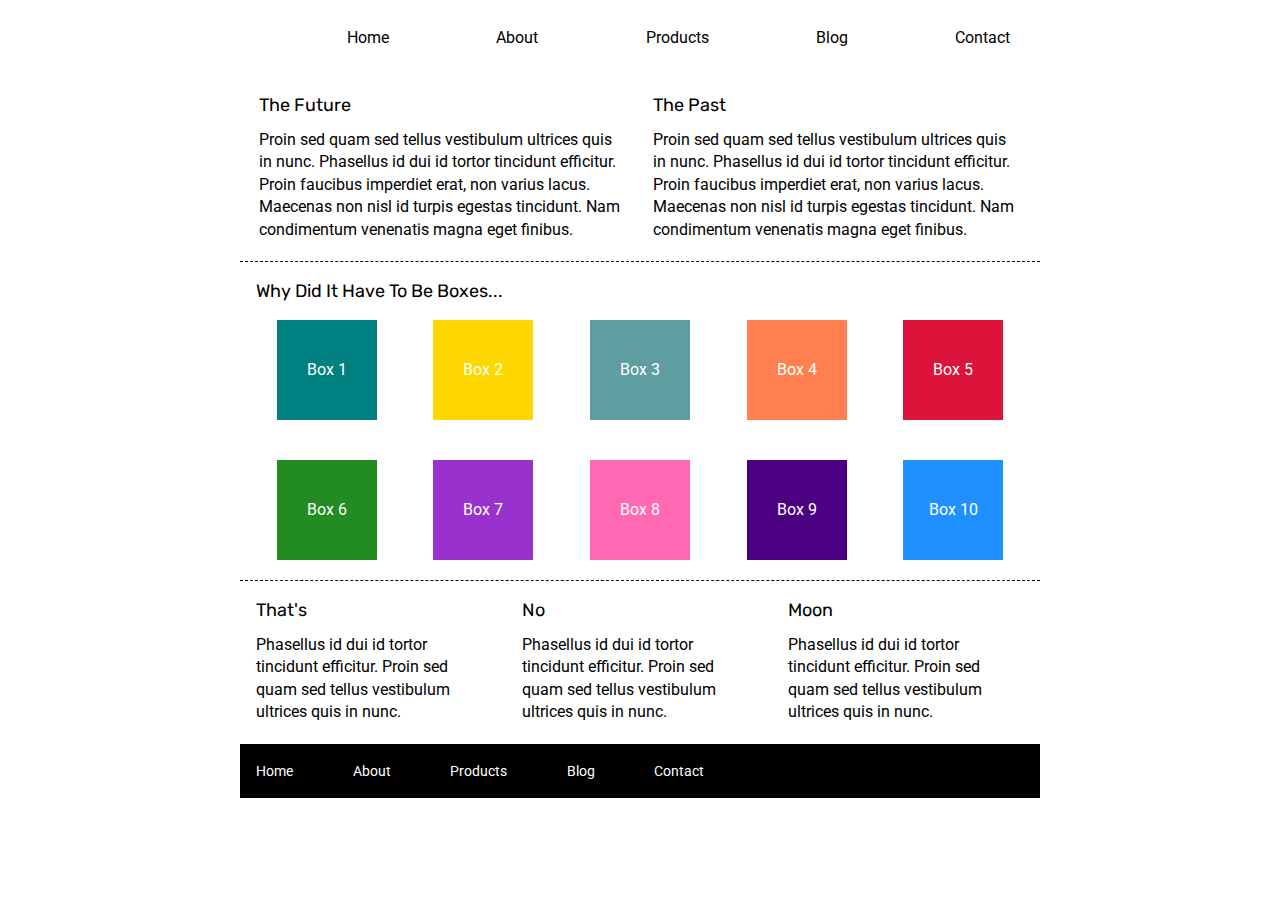
==== index.html @ 76390abe "finish homepage code, add nav to about page" ====
<!doctype html>

<html lang="en">
<head>
  <meta charset="utf-8">

  <title>Sprint Challenge - Home</title>

  <link href="https://fonts.googleapis.com/css?family=Roboto|Rubik" rel="stylesheet">
  <link rel="stylesheet" href="css/index.css">

</head>

<body>
    <div class="container">
        <header>
            <nav>
                <a href="#"><img src="img/lambda-black.png" alt=""></a>
                <a href="#">Home</a>
                <a href="about.html">About</a>
                <a href="#">Products</a>
                <a href="#">Blog</a>
                <a href="#">Contact</a>
            </nav>
            <img class="jumbo" src="img/jumbo.jpg" alt="">
        </header>
        <section class="top-content">
            <div class="text-container">
                <h2>The Future</h2>
                <p>Proin sed quam sed tellus vestibulum ultrices quis in nunc. Phasellus id dui id tortor tincidunt efficitur. Proin faucibus imperdiet erat, non varius lacus. Maecenas non nisl id turpis egestas tincidunt. Nam condimentum venenatis magna eget finibus.</p>
            </div>
            <div class="text-container">
                <h2>The Past</h2>
                <p>Proin sed quam sed tellus vestibulum ultrices quis in nunc. Phasellus id dui id tortor tincidunt efficitur. Proin faucibus imperdiet erat, non varius lacus. Maecenas non nisl id turpis egestas tincidunt. Nam condimentum venenatis magna eget finibus.</p>
            </div>
        </section>

        <section class="middle-content">

            <h2>Why Did It Have To Be Boxes...</h2>

            <div class="boxes">
                <div class="box box1">Box 1</div>
                <div class="box box2">Box 2</div>
                <div class="box box3">Box 3</div>
                <div class="box box4">Box 4</div>
                <div class="box box5">Box 5</div>
                <div class="box box6">Box 6</div>
                <div class="box box7">Box 7</div>
                <div class="box box8">Box 8</div>
                <div class="box box9">Box 9</div>
                <div class="box box10">Box 10</div>
            </div>

        </section>

        <section class="bottom-content">

            <div class="text-container">
                <h2>That's</h2>
                <p>Phasellus id dui id tortor tincidunt efficitur. Proin sed quam sed tellus vestibulum ultrices quis in nunc.</p>
            </div>
            <div class="text-container">
                <h2>No</h2>
                <p>Phasellus id dui id tortor tincidunt efficitur. Proin sed quam sed tellus vestibulum ultrices quis in nunc.</p>
            </div>
            <div class="text-container">
                <h2>Moon</h2>
                <p>Phasellus id dui id tortor tincidunt efficitur. Proin sed quam sed tellus vestibulum ultrices quis in nunc.</p>
            </div>

        </section>

        <footer>
            <nav>
                <a href="#">Home</a>
                <a href="#">About</a>
                <a href="#">Products</a>
                <a href="#">Blog</a>
                <a href="#">Contact</a>
            </nav>
        </footer>
    </div><!-- container -->
</body>
</html>
---- css/index.css ----
/* http://meyerweb.com/eric/tools/css/reset/
   v2.0 | 20110126
   License: none (public domain)
*/

html, body, div, span, applet, object, iframe,
h1, h2, h3, h4, h5, h6, p, blockquote, pre,
a, abbr, acronym, address, big, cite, code,
del, dfn, em, img, ins, kbd, q, s, samp,
small, strike, strong, sub, sup, tt, var,
b, u, i, center,
dl, dt, dd, ol, ul, li,
fieldset, form, label, legend,
table, caption, tbody, tfoot, thead, tr, th, td,
article, aside, canvas, details, embed,
figure, figcaption, footer, header, hgroup,
menu, nav, output, ruby, section, summary,
time, mark, audio, video {
	margin: 0;
	padding: 0;
	border: 0;
	font-size: 100%;
	font: inherit;
	vertical-align: baseline;
}
/* HTML5 display-role reset for older browsers */
article, aside, details, figcaption, figure,
footer, header, hgroup, menu, nav, section {
	display: block;
}
body {
	line-height: 1;
}
ol, ul {
	list-style: none;
}
blockquote, q {
	quotes: none;
}
blockquote:before, blockquote:after,
q:before, q:after {
	content: '';
	content: none;
}
table {
	border-collapse: collapse;
	border-spacing: 0;
}

* {
    box-sizing: border-box;
}

html, body {
    height: 100%;
    font-family: 'Roboto', sans-serif;
}

h1, h2, h3, h4, h5 {
    font-size: 18px;
    margin-bottom: 15px;
    font-family: 'Rubik', sans-serif;
}

p {
    line-height: 1.4;
}

.container {
    width: 800px;
    margin: 0 auto;
}

header{
    display: flex;
    flex-direction: column;
}

header nav {
    display: flex;
    justify-content: space-between;
    align-items: baseline;
    margin: 30px 0;
    padding-right: 30px;
}

header nav a{

    text-align: center;
    text-decoration: none;
    color: black;
}

img.jumbo {
    margin-bottom: 20px;
}

.top-content {
    display: flex;
    flex-wrap: wrap;
    justify-content: space-evenly;
    margin-bottom: 20px;
    border-bottom: 1px dashed black;
}

.top-content .text-container {
    width: 48%;
    padding: 0 1%;
    padding-bottom: 20px;
}

.middle-content {
    margin-bottom: 20px;
    border-bottom: 1px dashed black;
}

.middle-content h2 {
    padding: 0 2%;
    margin-bottom: 0;
}

.middle-content .boxes {
    display: flex;
    flex-wrap: wrap;
    justify-content: space-evenly;
}

.middle-content .boxes .box {
    width: 12.5%;
    height: 100px;
    margin: 20px 2.5%;
    color: white;
    display: flex;
    align-items: center;
    justify-content: center;
}

.middle-content .box1{
    background: teal;
}

.middle-content .box2{
    background: gold;
}
.middle-content .box3{
    background: cadetblue;
}
.middle-content .box4{
    background: coral;
}
.middle-content .box5{
    background: crimson;
}
.middle-content .box6{
    background: forestgreen;
}
.middle-content .box7{
    background: darkorchid;
}
.middle-content .box8{
    background: hotpink;
}
.middle-content .box9{
    background: indigo;
}
.middle-content .box10{
    background: dodgerblue;
}


.bottom-content {
    display: flex;
    margin: 0 2% 20px;
    justify-content: space-around;
}

.bottom-content .text-container {
    padding-right: 4%;
}

.bottom-content .text-container:last-child {
    padding-right: 0;
}

footer {
    width: 100%;
    background: black;
}

footer nav {
    width: 60%;
    display: flex;
    justify-content: space-between;
    align-items: center;
    padding: 20px 2%;
    font-size: 14px;
}

footer nav a {
    color: white;
    text-decoration: none;
}
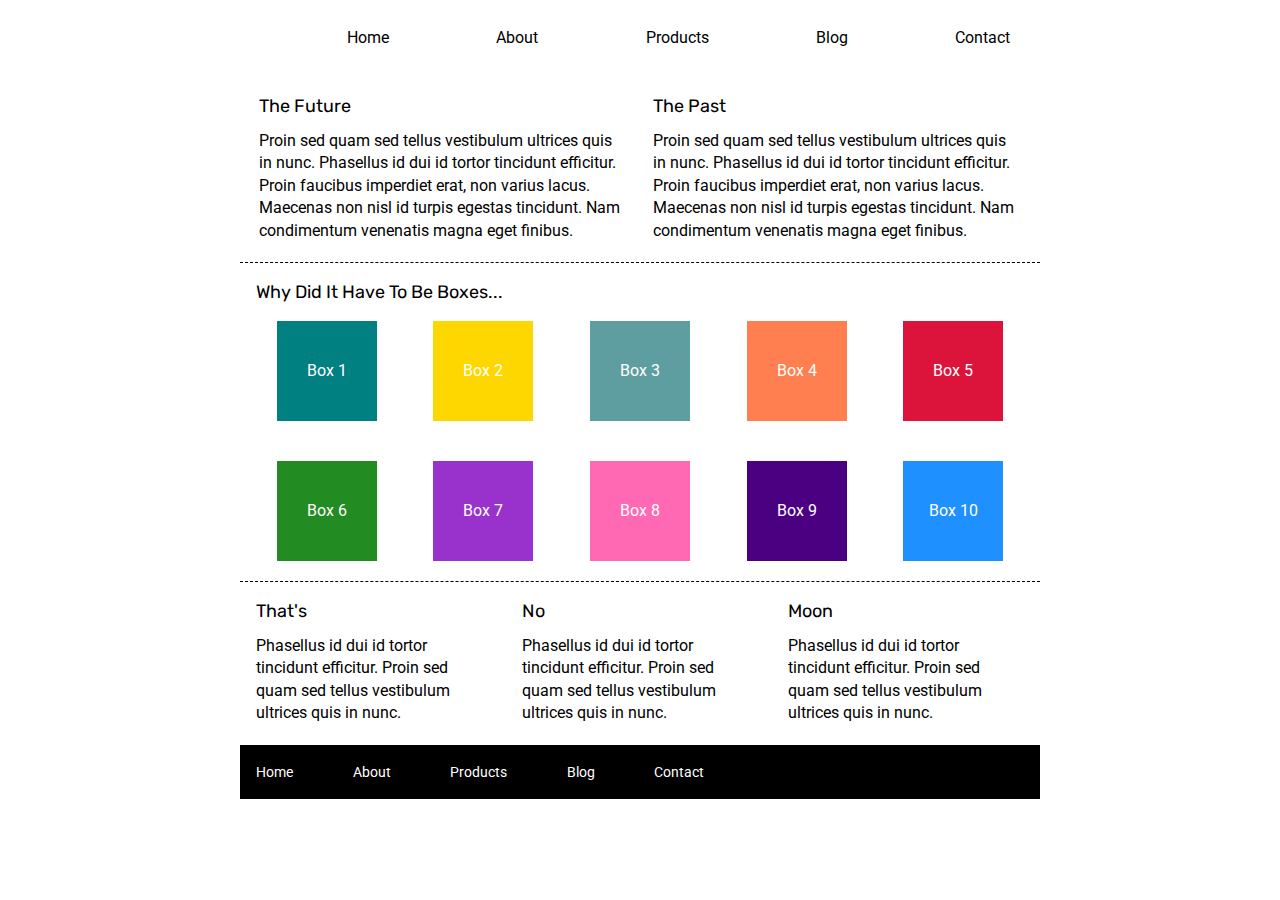
==== commit 13a7a9f7: "add contact page, add animations to buttons and nav bar" ====
--- a/index.html
+++ b/index.html
@@ -20,7 +20,7 @@
                 <a href="about.html">About</a>
                 <a href="#">Products</a>
                 <a href="#">Blog</a>
-                <a href="#">Contact</a>
+                <a href="contact.html">Contact</a>
             </nav>
             <img class="jumbo" src="img/jumbo.jpg" alt="">
         </header>
--- a/css/index.css
+++ b/css/index.css
@@ -66,6 +66,9 @@
     line-height: 1.4;
 }
 
+/* Home Page Styles */
+
+
 .container {
     width: 800px;
     margin: 0 auto;
@@ -85,10 +88,18 @@
 }
 
 header nav a{
-
     text-align: center;
     text-decoration: none;
     color: black;
+    transition: color 500ms, border-bottom 500ms;
+    border-bottom: solid 1px white;
+}
+
+
+header nav a:hover{
+    color: rgb(112, 18, 18);
+    border-bottom: solid 1px rgb(112, 18, 18);
+
 }
 
 img.jumbo {
@@ -199,4 +210,87 @@
 footer nav a {
     color: white;
     text-decoration: none;
+}
+
+/* About Page Styles */
+
+section.top-about {
+    padding: 0 15px 15px 15px;
+    border-bottom: 1px dashed black;
+    margin-bottom: 10px;
+
+}
+
+section.about-middle {
+    display: flex;
+    flex-wrap: wrap;
+
+}
+
+div.card {
+    display: flex;
+    flex-direction: column;
+    width: 45%;
+    border-bottom: 1px dashed black;
+    margin: 20px 20px 30px 20px;
+}
+
+div.card h3 {
+    margin: 15px 0;
+}
+
+div.card button {
+    width: 100px;
+    background: white;
+    border-radius: 10px;
+    border: 1px solid black;
+    padding: 8px;
+    margin: 15px 0;
+    transition: width 200ms, border-radius 200ms, border 200ms, color 200ms;
+}
+
+div.card button:hover {
+    width: 125px;
+    border-radius: 20px;
+    border: 1px solid crimson;
+    color: crimson
+}
+
+section.bottom-about {
+    padding: 15px;
+    margin-bottom: 15px;
+}
+
+/* Contact Page */
+
+.form h2{
+    font-size: 25px;
+}
+.form p{
+    width: 75%;
+}
+
+.form form {
+    margin: 20px;
+}
+
+form input{
+    margin-bottom: 15px;
+}
+
+.form button{
+    width: 100px;
+    background: white;
+    border-radius: 10px;
+    border: 1px solid black;
+    padding: 8px;
+    margin: 15px 20px;
+    transition: width 200ms, border-radius 200ms, border 200ms, color 200ms;
+}
+
+.form button:hover{
+    width: 125px;
+    border-radius: 20px;
+    border: 1px solid crimson;
+    color: crimson
 }